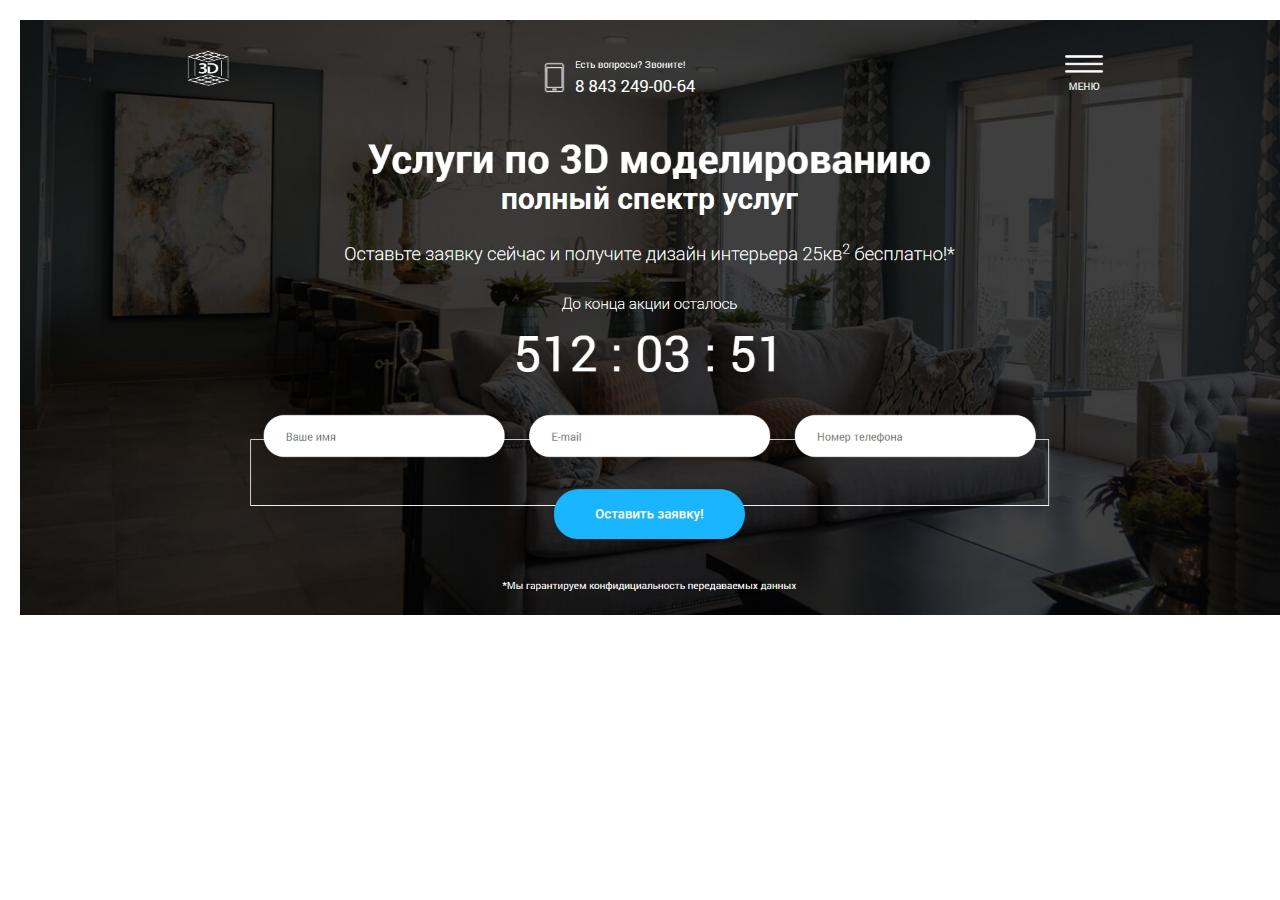
==== index.html @ 5c62bc56 "added slider touch behaviour" ====
<!DOCTYPE html>
<html lang="en">
<head>
  <meta charset="UTF-8">
  <meta http-equiv="X-UA-Compatible" content="IE=edge">
  <meta name="viewport" content="width=device-width, initial-scale=1.0">
  <title>Document</title>
  <link rel="stylesheet" href="./style.css">
</head>
<body>
  <div id="gallery">
    <div class="slide slide-1">
      <img src="./img/3d-model.jpg" alt="">
    </div>
    <div class="slide slide-2">
      <img src="./img/desktop.jpg" alt="">
    </div>
    <div class="slide slide-3">
      <img src="./img/fitness.jpg" alt="">
    </div>
    <div class="slide slide-4">
      <img src="./img/toDo-oop.jpg" alt="">
    </div>
    <div class="slide slide-5">
      <img src="./img/tour-plan.jpg" alt="">
    </div>
    <div class="slide slide-6">
      <img src="./img/universal.jpg" alt="">
    </div>
  </div>
  <!-- /#gallery -->
  <script src="./js/main.js"></script>
</body>
</html>
---- style.css ----
* {
  box-sizing: border-box;
}

body {
  margin: 0;
  padding: 20px 0 20px 20px;
}

.slide {
  display: flex;
  align-items: center;
  justify-content: center;
}

.slide img {
  width: 100%;
}

.gallery {
  width: 100%;
  overflow: hidden;
  user-select: none;
}

.gallery-draggable {
  cursor: grabbing;
}

.gallery-line {
  overflow: hidden;
}

.gallery-slide {
  min-height: 1px;
  float: left;
  transform: translateZ(0);
}
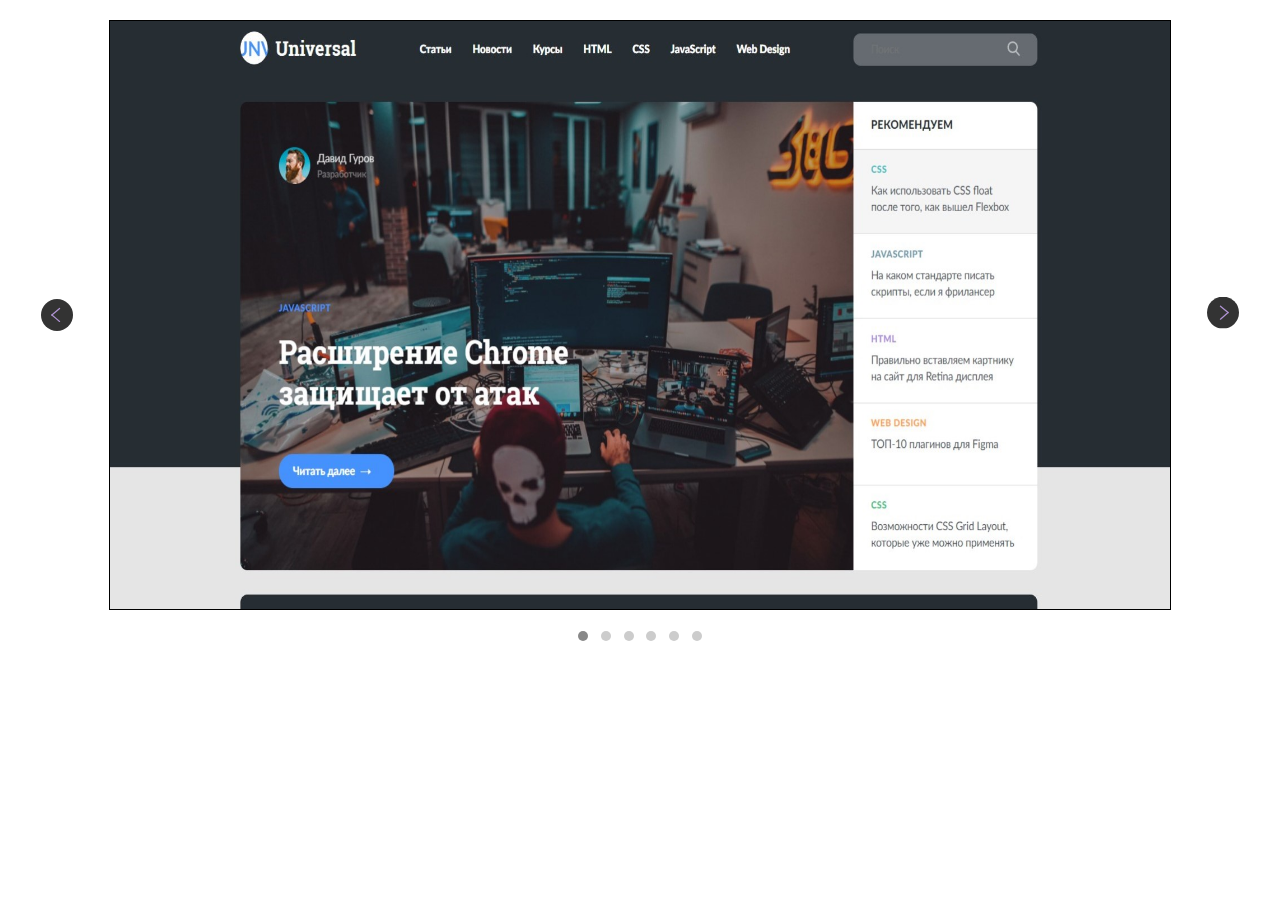
==== commit 9040de16: "modify slider" ====
--- a/index.html
+++ b/index.html
@@ -9,24 +9,27 @@
 </head>
 <body>
   <div id="gallery">
-    <div class="slide slide-1">
-      <img src="./img/3d-model.jpg" alt="">
+    <div class="slider">
+      <div class="slide slide-1">
+        <img src="./img/3d-model.jpg" alt="">
+      </div>
+      <div class="slide slide-2">
+        <img src="./img/desktop.jpg" alt="">
+      </div>
+      <div class="slide slide-3">
+        <img src="./img/fitness.jpg" alt="">
+      </div>
+      <div class="slide slide-4">
+        <img src="./img/toDo-oop.jpg" alt="">
+      </div>
+      <div class="slide slide-5">
+        <img src="./img/tour-plan.jpg" alt="">
+      </div>
+      <div class="slide slide-6">
+        <img src="./img/universal.jpg" alt="">
+      </div>
     </div>
-    <div class="slide slide-2">
-      <img src="./img/desktop.jpg" alt="">
-    </div>
-    <div class="slide slide-3">
-      <img src="./img/fitness.jpg" alt="">
-    </div>
-    <div class="slide slide-4">
-      <img src="./img/toDo-oop.jpg" alt="">
-    </div>
-    <div class="slide slide-5">
-      <img src="./img/tour-plan.jpg" alt="">
-    </div>
-    <div class="slide slide-6">
-      <img src="./img/universal.jpg" alt="">
-    </div>
+    <!-- /.slider -->
   </div>
   <!-- /#gallery -->
   <script src="./js/main.js"></script>
--- a/style.css
+++ b/style.css
@@ -1,38 +1,95 @@
 * {
   box-sizing: border-box;
+  margin: 0;
 }
 
-body {
-  margin: 0;
-  padding: 20px 0 20px 20px;
+#gallery {
+  border: 1px solid black;
+  margin: 20px auto;
+  position: relative;
+}
+
+.slider {
+  width: 100%;
+  height: 100%;
+  position: relative;
+  overflow: hidden;
 }
 
 .slide {
-  display: flex;
-  align-items: center;
-  justify-content: center;
+  width: 100%;
+  height: 100%;
+  transition: all ease 1s;
+}
+
+.hidden {
+  overflow: hidden;
 }
 
 .slide img {
   width: 100%;
+  height: 100%;
+  opacity: 1;
 }
 
-.gallery {
-  width: 100%;
-  overflow: hidden;
-  user-select: none;
+.transparent {
+  opacity: 0;
 }
 
-.gallery-draggable {
+.gallery-arrows {
+  display: flex;
+  justify-content: center;
+  padding: 1rem 0 0;
+}
+
+.gallery-arrow_left,
+.gallery-arrow_right {
+  position: absolute;
+  width: 2rem;
+  height: 3rem;
+  border: none;
+  outline: none;
+  text-indent: -1234em;
+  top: 50%;
+  transform: translate(50%, -55%);
+  background: url("./img/arrow.svg") no-repeat center;
+  background-size: contain;
+  cursor: pointer;
+  transition: all 0.3s;
+}
+
+.gallery-arrow_left {
+  left: -5%;
+  transform: translate(-50%, -50%) rotate(180deg);
+}
+
+.gallery-arrow_right {
+  right: -5%;
+}
+
+.gallery-dots {
+  display: flex;
+  justify-content: center;
+}
+
+.gallery-dot {
+  width: 10px;
+  height: 10px;
+  border-radius: 50%;
+  background-color: #ccc;
+  margin: 0.4rem;
+  cursor: pointer;
+  transition: all 0.3s;
+  border: none;
+  outline: none;
+  padding: 0;
+}
+
+.gallery-dot:hover,
+.gallery-dot-active {
+  background-color: #888;
+}
+
+.draggable {
   cursor: grabbing;
 }
-
-.gallery-line {
-  overflow: hidden;
-}
-
-.gallery-slide {
-  min-height: 1px;
-  float: left;
-  transform: translateZ(0);
-}
